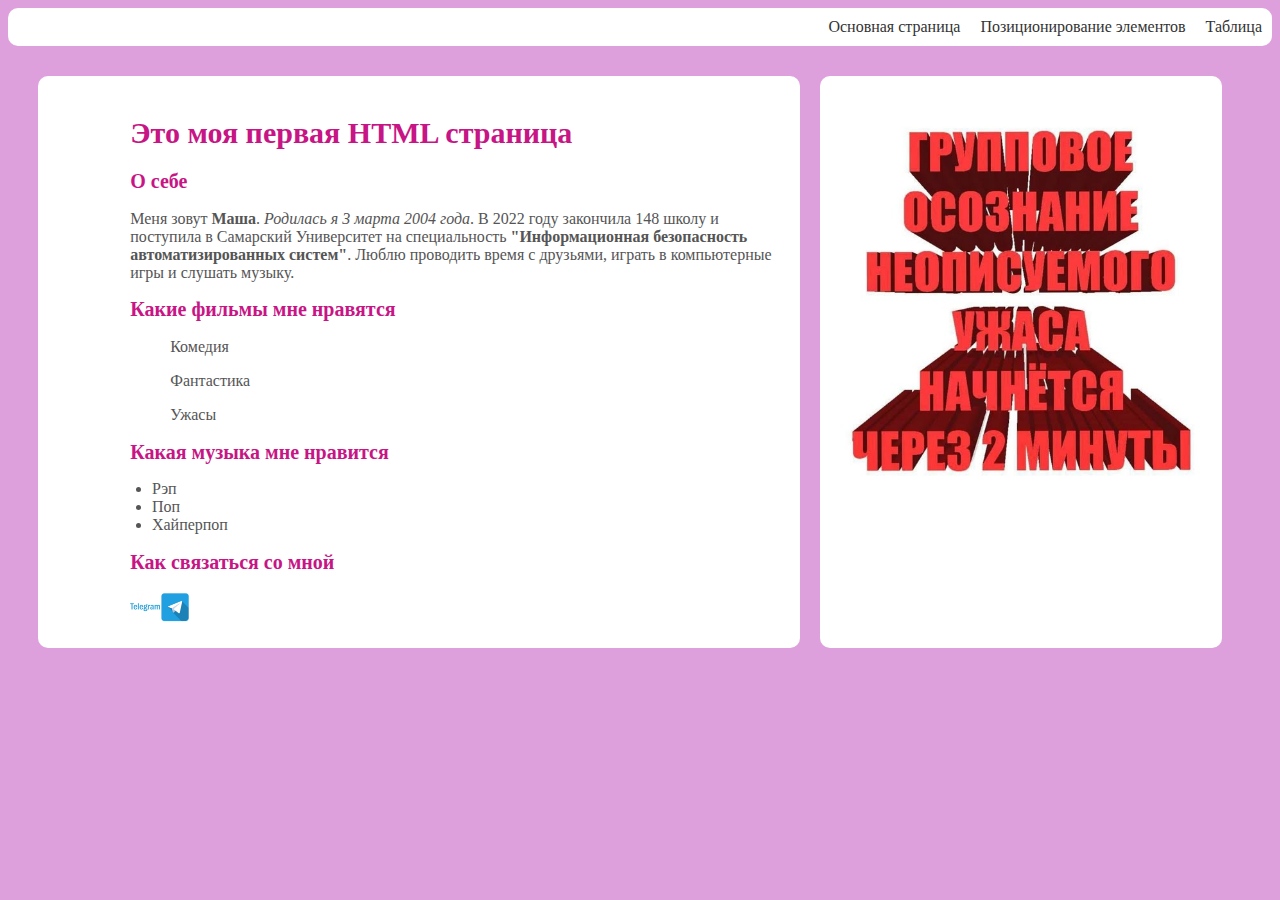
==== index.html @ f02fb27b "переименован файл" ====
<!DOCTYPE html>
<html>

<head>
    <link  href="style.css" rel="stylesheet">
    <title>Лабораторная работа 1</title>
</head>

<body>
    <div class="header">
        <a href="lab1_and_2.html">Основная страница</a>
        <a href="page2.html">Позиционирование элементов</a>
        <a href="table.html">Таблица</a>
    </div>
    <div class="content">
        <div class="content-left">
            <h1>Это моя первая HTML страница</h1>
            <h2>О себе</h2>
            <p>
            
                    Меня зовут <b>Маша</b>. <i>Родилась я 3 марта 2004 года</i>. 
                    В 2022 году закончила 148 школу и поступила в Самарский Университет
                    на специальность <b>"Информационная безопасность автоматизированных систем"</b>. 
                    Люблю проводить время с друзьями, играть в компьютерные игры и слушать музыку. 
                    
            </p>
            <h2>Какие фильмы мне нравятся</h2>
            <ul>Комедия</ul>
            <ul>Фантастика</ul>
            <ul>Ужасы</ul>
            <h2>Какая музыка мне нравится</h2>
            <li>Рэп</li>
            <li>Поп</li>
            <li>Хайперпоп</li>
            <h2>Как связаться со мной</h2>
            <div class="contact-img">
                <a href="https://t.me./mashulikk3">
                    <img src="img/tg.jpg" alt="tg">
                </a>
            </div>
        </div>
        <div class="content-right">
            <div class="profile-img">
                <img src="img/h.jpg" alt="картинка">
            </div>
        </div>
    </div>
</body>

</html>
---- style.css ----
body {
    background-color:plum;
  }
h1{
    font-size: 30px;
    color:mediumvioletred;
    margin-left: 10%;
}
h2{
    font-size: 20px;
    color:mediumvioletred;
    margin-left: 10%;
}
p {
    font-size: 16px;
    color: #555;
    margin-left: 10%;
}

ul {
    font-size: 16px;
    color: #555;
    margin-left: 10%;
}

li {
    margin-left: 13%;
    font-size: 16px;
    color: #555;
}

.content {
    display: flex; 
    margin: 30px;
}


.content-left {
    background-color: #ffffff;
    margin-right: 20px; 
    padding: 20px; 
    border-radius: 10px;
    width: 60%;
}

.content-right {
    background-color: #ffffff; 
    padding: 20px; 
    border-radius: 10px; 
    width: 30%; 
}
a {
    color: #007BFF;
}

.profile-img img {
    width: 100%; 
    height: auto; 
}

.contact-img img {
    width: 60px; 
    height: auto; 
    margin-left: 10%;
}

.header {
    display: flex;
    justify-content: flex-end;
    padding: 10px;
    background-color: #ffffff;
    border-radius: 10px;
}

.header a {
    margin-left: 20px; 
    text-decoration: none; 
    color: #333; 
}


.container img {
    width: 200px; 
    display: block; /* Делаем изображение блочным элементом */
    margin: 20px auto 0; 
}


.container {
    background-color:rgb(129, 226, 255);
}

.block {
    background-color:rgb(10, 62, 79);
    height: 200px;
    width: 200px;
    margin: auto;
}

.container-2 {
    background-color: rgb(129, 226, 255);
    height: 300px;
    display: flex;
    align-items: center;
}

.block-2 {
    width: 200px;
    height: 200px;
    background-color:rgb(10, 62, 79);
    margin-left: auto;
    margin-right: auto;
}

.container-3 {
    background-color:rgb(129, 226, 255);
    border: 4px solid white;
    display: flex;
    flex-direction: row;
    flex-wrap: wrap;
    justify-content: space-around;
}

.block-3 {
    background-color: rgb(10, 62, 79);
    width: 200px;
    height: 200px;
    margin: 10px;
}

.container-4 {
    border: 3px solid rgb(0, 0, 0);
    height: 550px;
    width: 550px;
    margin: auto;
}

.block-4 {
    border: 3px solid red;
    height: 150px;
    width: 150px;
    position: relative;
    top: 100px;
    left: 100px;
}

.block-5 {
    border: 3px solid blue;
    height: 150px;
    width: 150px;
    position: relative;
    top: 40px;
    left: 200px;
}

.block-6 {
    border: 3px solid green;
    height: 150px;
    width: 150px;
    position: relative;
    left: 300px;
    bottom: 20px;
}
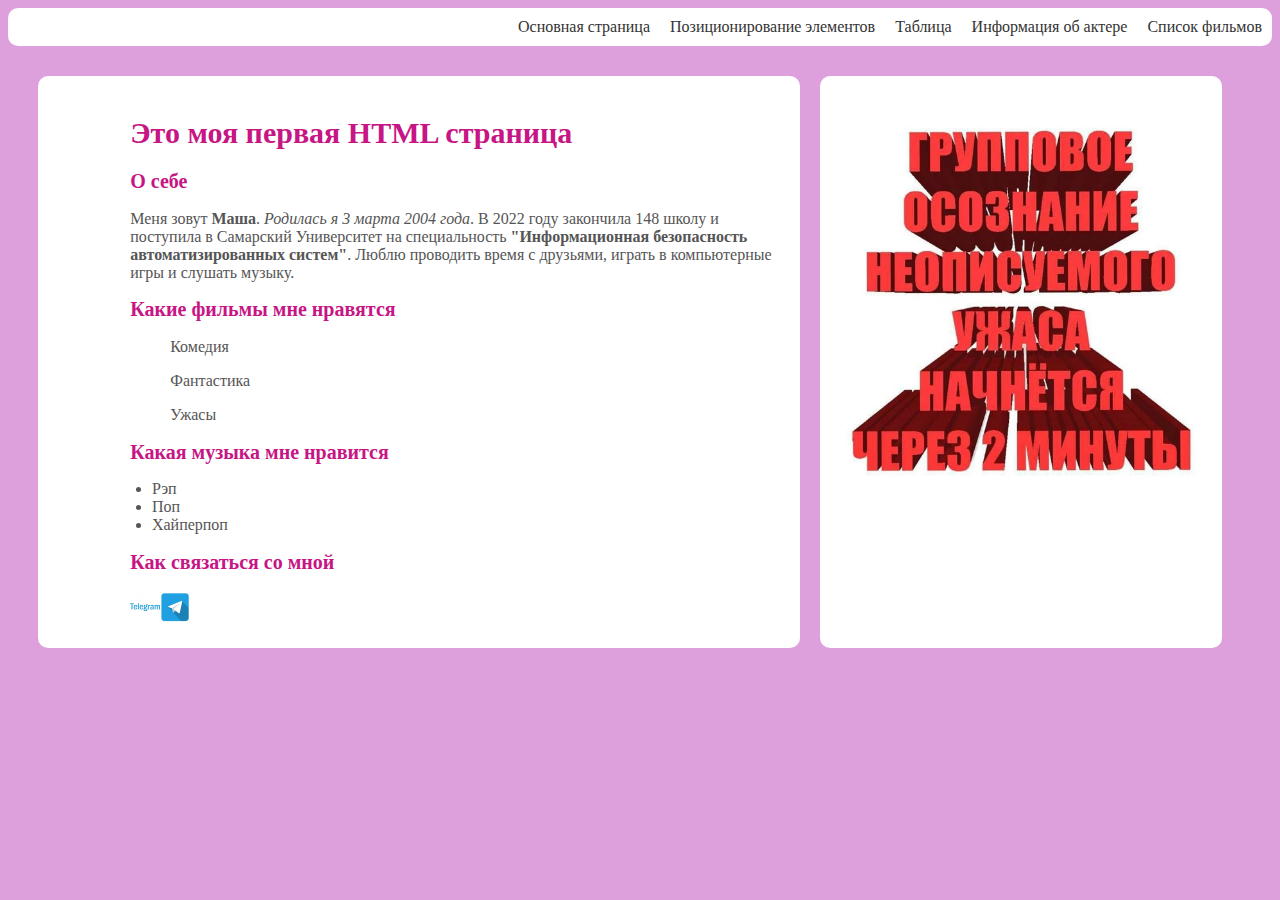
==== commit ccfe78fa: "лаба 6" ====
--- a/index.html
+++ b/index.html
@@ -8,9 +8,11 @@
 
 <body>
     <div class="header">
-        <a href="lab1_and_2.html">Основная страница</a>
+        <a href="index.html">Основная страница</a>
         <a href="page2.html">Позиционирование элементов</a>
         <a href="table.html">Таблица</a>
+        <a href="info.html">Информация об актере</a>
+        <a href="films.html">Список фильмов</a>
     </div>
     <div class="content">
         <div class="content-left">
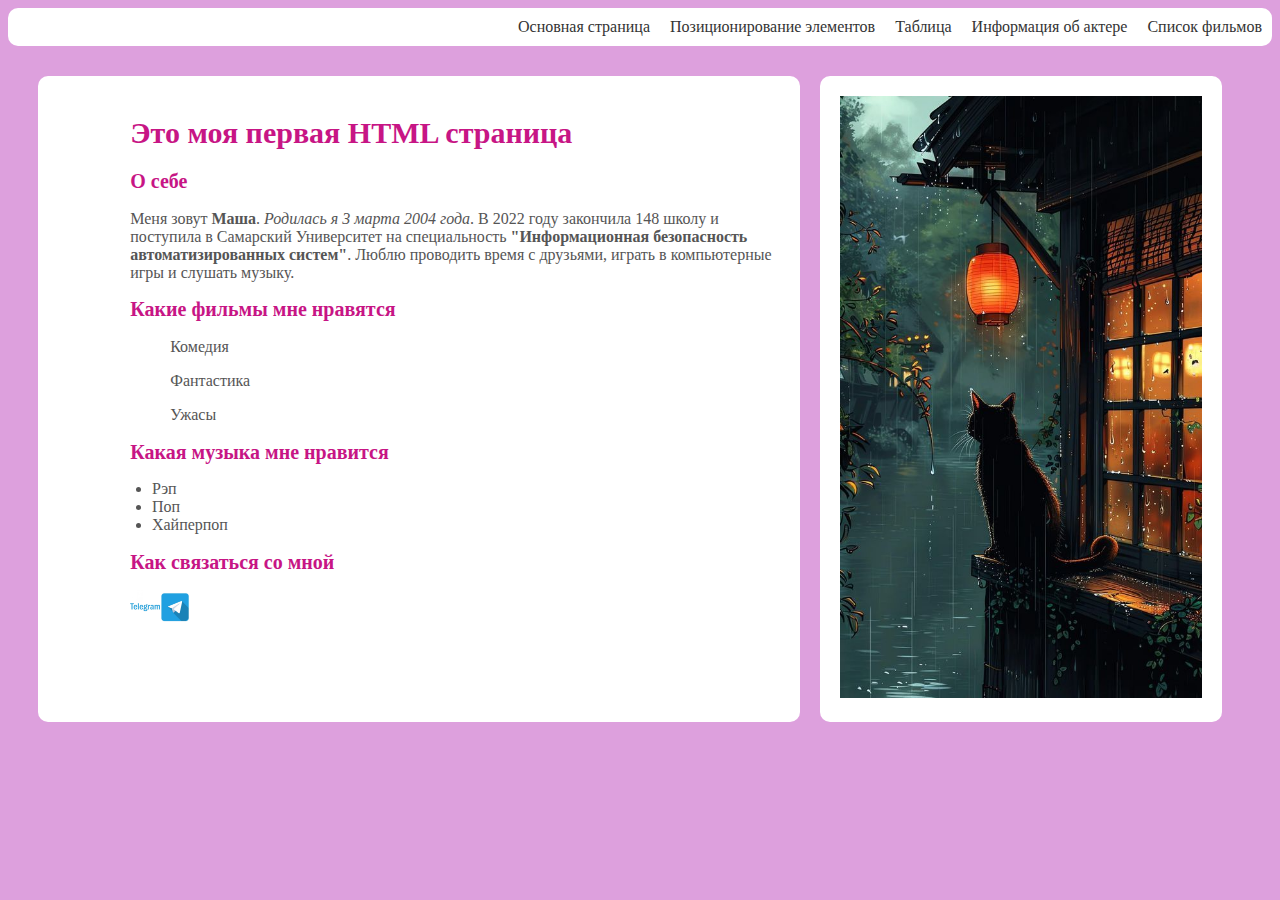
==== commit 4c304a3c: "фикс" ====
--- a/index.html
+++ b/index.html
@@ -43,7 +43,7 @@
         </div>
         <div class="content-right">
             <div class="profile-img">
-                <img src="img/h.jpg" alt="картинка">
+                <img src="img/a.jpg" alt="картинка">
             </div>
         </div>
     </div>
